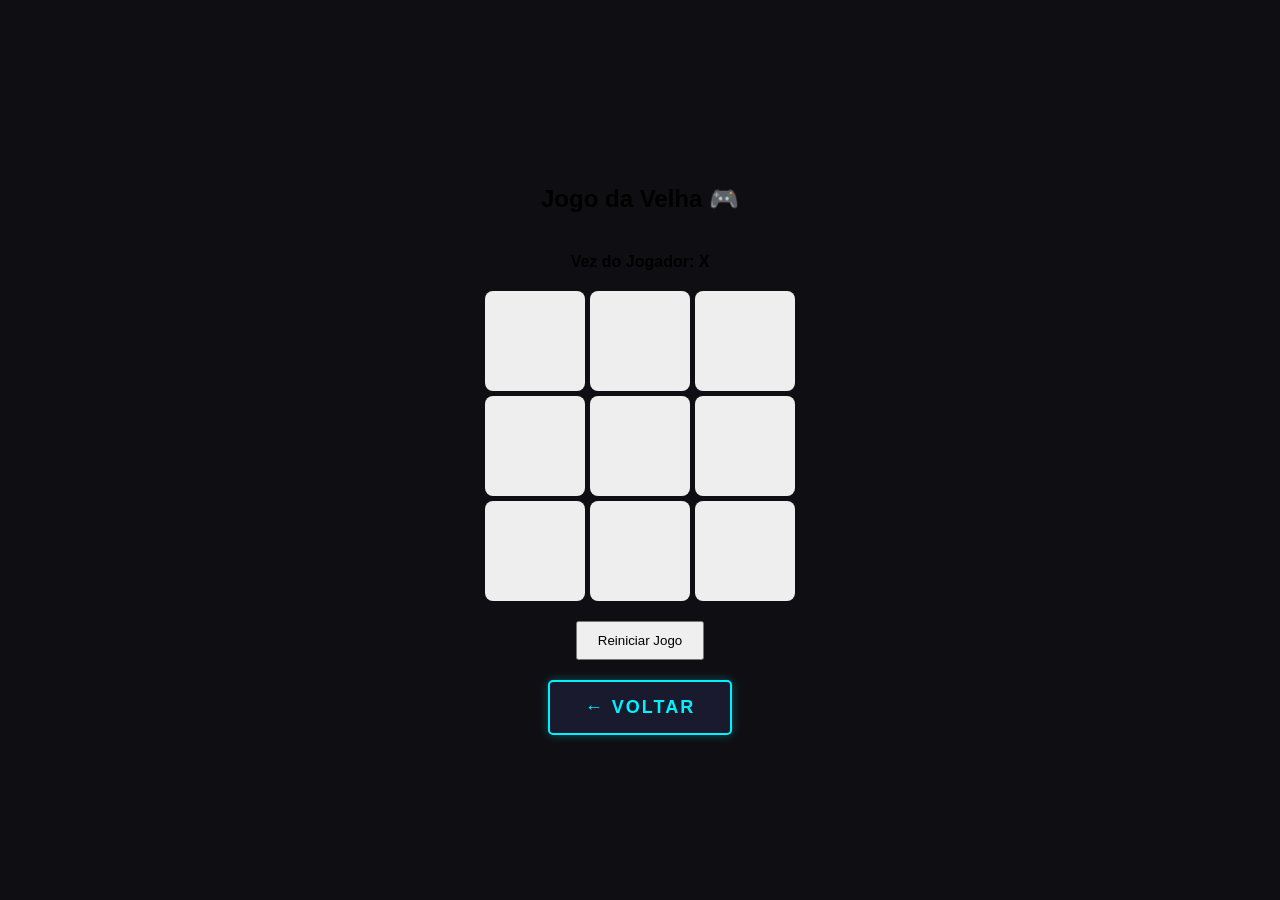
==== game.html @ 9e1f20f1 "Create game.html" ====
<!DOCTYPE html>
<html lang="pt-br">
<head>
    <meta charset="UTF-8">
    <title>Meu Jogo da Velha</title>
    <style>
        body { font-family: sans-serif; display: flex; flex-direction: column; align-items: center; }
        .board { display: grid; grid-template-columns: repeat(3, 100px); grid-gap: 5px; margin-top: 20px; }
        .cell { width: 100px; height: 100px; background: #eee; display: flex; align-items: center; 
                justify-content: center; font-size: 2em; cursor: pointer; border-radius: 8px; }
        .cell:hover { background: #ddd; }
        #status { margin-top: 20px; font-weight: bold; }
        button { margin-top: 20px; padding: 10px 20px; cursor: pointer; }
    </style>
</head>
<body>

    <h2>Jogo da Velha 🎮</h2>
    <div id="status">Vez do Jogador: X</div>
    <div class="board" id="board">
        <div class="cell" onclick="makeMove(this, 0)"></div>
        <div class="cell" onclick="makeMove(this, 1)"></div>
        <div class="cell" onclick="makeMove(this, 2)"></div>
        <div class="cell" onclick="makeMove(this, 3)"></div>
        <div class="cell" onclick="makeMove(this, 4)"></div>
        <div class="cell" onclick="makeMove(this, 5)"></div>
        <div class="cell" onclick="makeMove(this, 6)"></div>
        <div class="cell" onclick="makeMove(this, 7)"></div>
        <div class="cell" onclick="makeMove(this, 8)"></div>
    </div>
    <button onclick="resetGame()">Reiniciar Jogo</button>

    <script>
        let currentPlayer = "X";
        let gameState = ["", "", "", "", "", "", "", "", ""];
        const winConditions = [[0,1,2], [3,4,5], [6,7,8], [0,3,6], [1,4,7], [2,5,8], [0,4,8], [2,4,6]];

        function makeMove(cell, index) {
            if (gameState[index] !== "" || checkWinner()) return;
            gameState[index] = currentPlayer;
            cell.innerText = currentPlayer;
            if (checkWinner()) {
                document.getElementById("status").innerText = "Jogador " + currentPlayer + " Venceu! 🎉";
            } else if (!gameState.includes("")) {
                document.getElementById("status").innerText = "Empate! 🤝";
            } else {
                currentPlayer = currentPlayer === "X" ? "O" : "X";
                document.getElementById("status").innerText = "Vez do Jogador: " + currentPlayer;
            }
        }

        function checkWinner() {
            return winConditions.some(condition => {
                return condition.every(index => gameState[index] === currentPlayer);
            });
        }

        function resetGame() {
            gameState = ["", "", "", "", "", "", "", "", ""];
            currentPlayer = "X";
            document.querySelectorAll(".cell").forEach(cell => cell.innerText = "");
            document.getElementById("status").innerText = "Vez do Jogador: X";
        }
    </script>
</body>
</html>
<!DOCTYPE html>
<html lang="pt-br">
<head>
    <meta charset="UTF-8">
    <style>
        body {
            background-color: #0f0f13; /* Fundo escuro para destacar o neon */
            display: flex;
            justify-content: center;
            align-items: center;
            height: 100vh;
            margin: 0;
        }

        .btn-gamer {
            position: relative;
            padding: 15px 35px;
            font-size: 18px;
            font-family: 'Segoe UI', Tahoma, Geneva, Verdana, sans-serif;
            font-weight: bold;
            text-transform: uppercase;
            color: #00f2ff;
            background: #1a1a2e;
            border: 2px solid #00f2ff;
            border-radius: 5px;
            cursor: pointer;
            overflow: hidden;
            transition: all 0.3s ease;
            letter-spacing: 2px;
            /* Efeito de brilho externo suave */
            box-shadow: 0 0 10px rgba(0, 242, 255, 0.3);
        }

        /* Ícone de seta */
        .btn-gamer span {
            display: inline-block;
            transition: transform 0.3s ease;
        }

        /* Efeito de Hover (Passar o mouse) */
        .btn-gamer:hover {
            color: #ffffff;
            background: #00f2ff;
            box-shadow: 0 0 30px #00f2ff, 0 0 60px rgba(0, 242, 255, 0.4);
            transform: scale(1.05);
        }

        .btn-gamer:hover span {
            transform: translateX(-5px); /* Move a seta para a esquerda */
        }

        /* Animação de Pulsação Gamer */
        @keyframes pulse {
            0% { box-shadow: 0 0 10px rgba(0, 242, 255, 0.5); }
            50% { box-shadow: 0 0 25px rgba(0, 242, 255, 0.8); }
            100% { box-shadow: 0 0 10px rgba(0, 242, 255, 0.5); }
        }

        .btn-gamer {
            animation: pulse 2s infinite;
        }

        /* Efeito de "Click" */
        .btn-gamer:active {
            transform: scale(0.95);
        }
    </style>
</head>
<body>

    <!-- Link de Voltar -->
    <button class="btn-gamer" onclick="window.history.back()">
        <span>&larr;</span> VOLTAR
    </button>

</body>
</html>
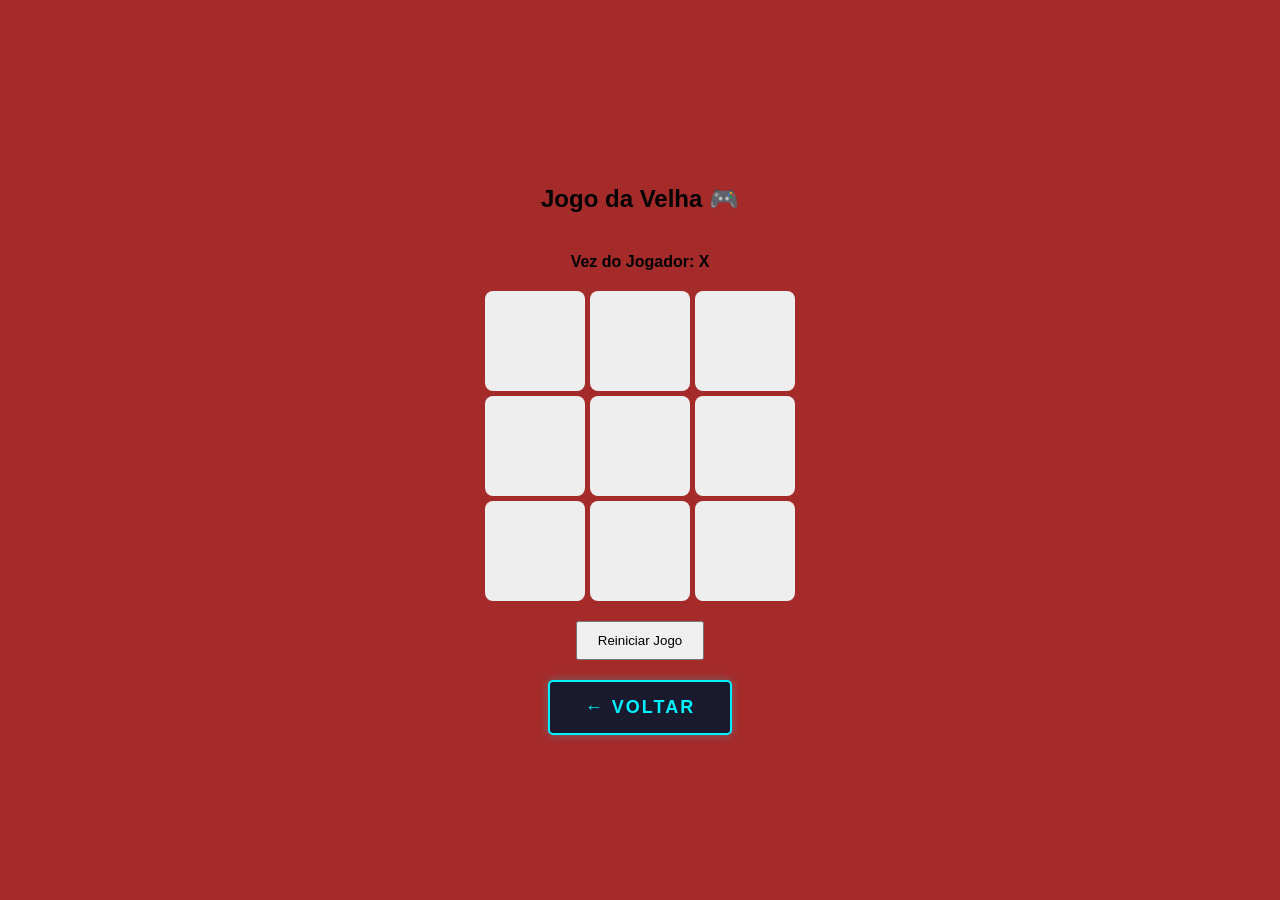
==== commit 4ade812b: "Update game.html" ====
--- a/game.html
+++ b/game.html
@@ -70,7 +70,7 @@
     <meta charset="UTF-8">
     <style>
         body {
-            background-color: #0f0f13; /* Fundo escuro para destacar o neon */
+            background-color: #A52A2A; /
             display: flex;
             justify-content: center;
             align-items: center;
